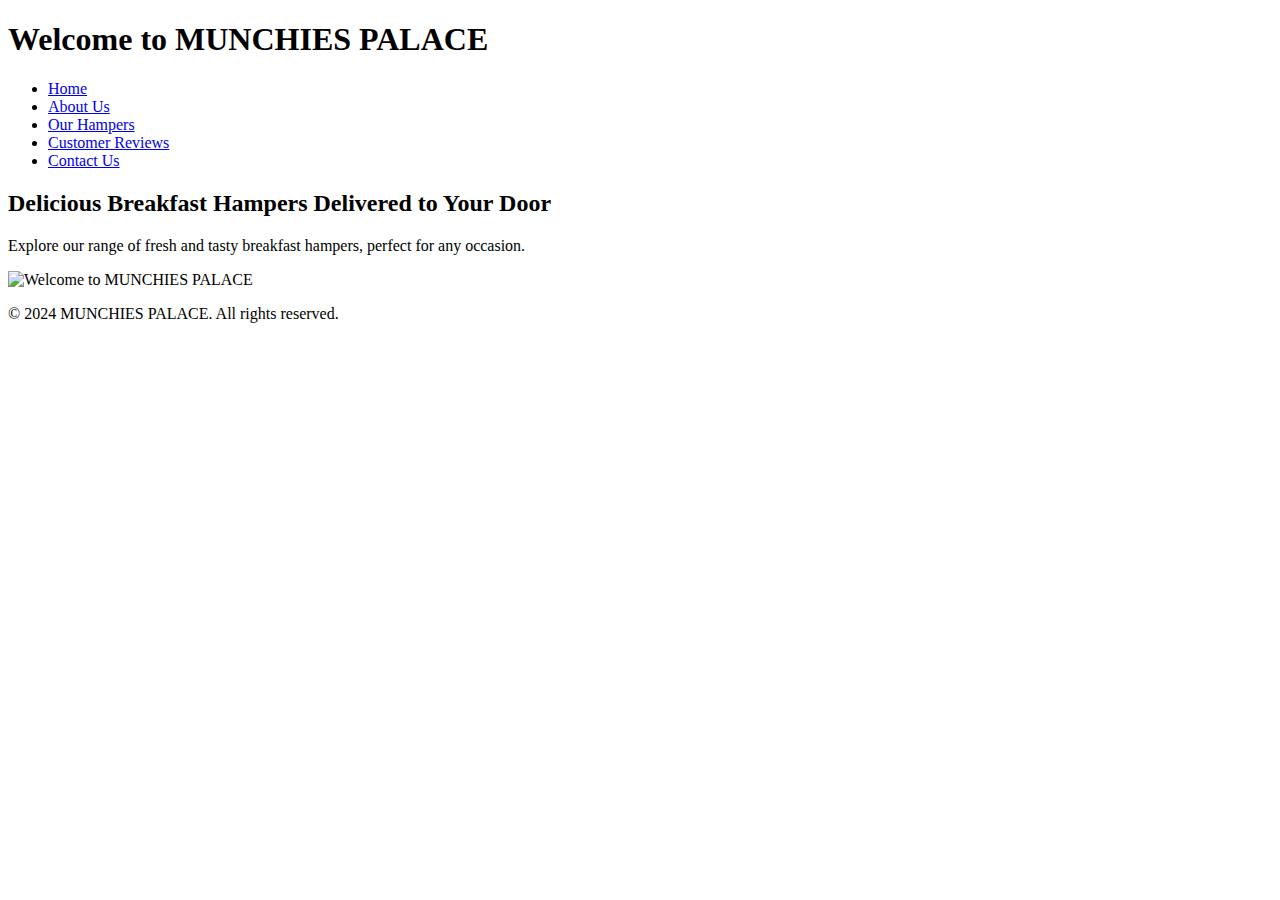
==== index.html @ 3816e1f3 "Update index.html" ====
<!DOCTYPE html>
<html lang="en">
<head>
    <meta charset="UTF-8">
    <meta name="viewport" content="width=device-width, initial-scale=1.0">
    <title>MUNCHIES PALACE - Breakfast Hampers</title>
    <link rel="stylesheet" href="style.css">
</head>
<body>
    <header>
        <h1>Welcome to MUNCHIES PALACE</h1>
        <nav>
            <ul>
                <li><a href="index.html" class="active">Home</a></li>
                <li><a href="about.html">About Us</a></li>
                <li><a href="hampers.html">Our Hampers</a></li>
                <li><a href="reviews.html">Customer Reviews</a></li>
                <li><a href="contact.html">Contact Us</a></li>
            </ul>
        </nav>
    </header>
    <main>
        <h2>Delicious Breakfast Hampers Delivered to Your Door</h2>
        <p>Explore our range of fresh and tasty breakfast hampers, perfect for any occasion.</p>
        <!-- Large welcome image space -->
        <div class="welcome-image">
            <img src="images/mp1.jpg" alt="Welcome to MUNCHIES PALACE">
        </div>
    </main>
    <footer>
        <p>&copy; 2024 MUNCHIES PALACE. All rights reserved.</p>
    </footer>
</body>
</html>
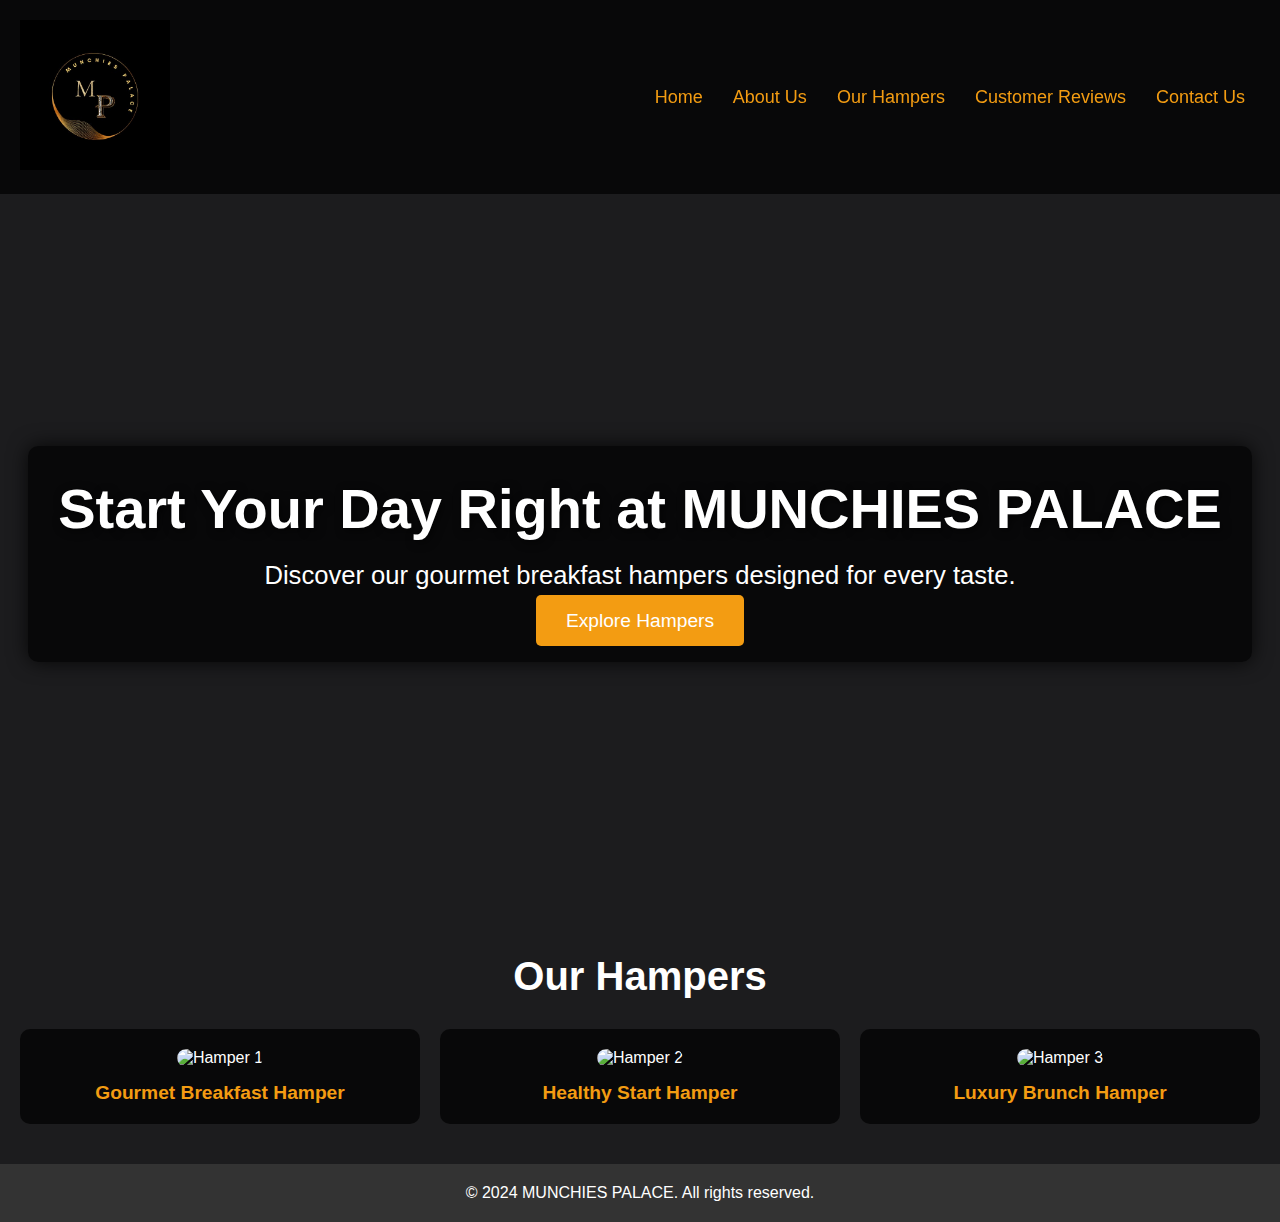
==== commit 597943b6: "Update index.html" ====
--- a/index.html
+++ b/index.html
@@ -1,18 +1,19 @@
-
 <!DOCTYPE html>
 <html lang="en">
 <head>
     <meta charset="UTF-8">
     <meta name="viewport" content="width=device-width, initial-scale=1.0">
-    <title>MUNCHIES PALACE - Breakfast Hampers</title>
+    <title>MUNCHIES PALACE</title>
     <link rel="stylesheet" href="style.css">
 </head>
 <body>
     <header>
-        <h1>Welcome to MUNCHIES PALACE</h1>
+        <div class="logo">
+            <img src="images/mp1.jpg" alt="MUNCHIES PALACE Logo">
+        </div>
         <nav>
             <ul>
-                <li><a href="index.html" class="active">Home</a></li>
+                <li><a href="index.html">Home</a></li>
                 <li><a href="about.html">About Us</a></li>
                 <li><a href="hampers.html">Our Hampers</a></li>
                 <li><a href="reviews.html">Customer Reviews</a></li>
@@ -20,14 +21,35 @@
             </ul>
         </nav>
     </header>
-    <main>
-        <h2>Delicious Breakfast Hampers Delivered to Your Door</h2>
-        <p>Explore our range of fresh and tasty breakfast hampers, perfect for any occasion.</p>
-        <!-- Large welcome image space -->
-        <div class="welcome-image">
-            <img src="images/mp1.jpg" alt="Welcome to MUNCHIES PALACE">
+
+    <section class="hero">
+        <div class="hero-content">
+            <h1>Start Your Day Right at MUNCHIES PALACE</h1>
+            <p>Discover our gourmet breakfast hampers designed for every taste.</p>
+            <a href="hampers.html" class="cta-button">Explore Hampers</a>
         </div>
-    </main>
+    </section>
+
+    <section class="hampers">
+        <div class="container">
+            <h2>Our Hampers</h2>
+            <div class="hampers-grid">
+                <div class="hamper-item">
+                    <img src="images/hamper1.jpg" alt="Hamper 1">
+                    <p>Gourmet Breakfast Hamper</p>
+                </div>
+                <div class="hamper-item">
+                    <img src="images/hamper2.jpg" alt="Hamper 2">
+                    <p>Healthy Start Hamper</p>
+                </div>
+                <div class="hamper-item">
+                    <img src="images/hamper3.jpg" alt="Hamper 3">
+                    <p>Luxury Brunch Hamper</p>
+                </div>
+            </div>
+        </div>
+    </section>
+
     <footer>
         <p>&copy; 2024 MUNCHIES PALACE. All rights reserved.</p>
     </footer>
--- a/style.css
+++ b/style.css
@@ -0,0 +1,208 @@
+/* Global Styles */
+* {
+    margin: 0;
+    padding: 0;
+    box-sizing: border-box;
+}
+
+body {
+    font-family: 'Arial', sans-serif;
+    margin: 0;
+    padding: 0;
+    background-color: #1c1c1e;
+    color: #fff;
+    transition: background-color 0.3s ease-in-out, color 0.3s ease-in-out;
+}
+
+/* Header Styles */
+header {
+    background-color: rgba(0, 0, 0, 0.7);
+    padding: 20px;
+    display: flex;
+    justify-content: space-between;
+    align-items: center;
+    position: sticky;
+    top: 0;
+    z-index: 1000;
+}
+
+.logo img {
+    width: 150px;
+    transition: transform 0.3s ease;
+}
+
+.logo img:hover {
+    transform: scale(1.05);
+}
+
+nav ul {
+    list-style: none;
+    display: flex;
+    margin: 0;
+    padding: 0;
+}
+
+nav ul li {
+    margin: 0 15px;
+}
+
+nav ul li a {
+    color: #f39c12;
+    text-decoration: none;
+    font-size: 18px;
+    transition: color 0.3s ease;
+}
+
+nav ul li a:hover,
+nav ul li a.active {
+    color: #ffb400;
+    text-shadow: 0 0 10px #ffb400;
+}
+
+/* Hero Section with Background Image */
+.hero {
+    background-image: url('images/breakfast-hero.jpg'); /* Background image */
+    background-size: cover;
+    background-position: center;
+    background-repeat: no-repeat;
+    height: 80vh;
+    display: flex;
+    justify-content: center;
+    align-items: center;
+    text-align: center;
+    color: white;
+    position: relative;
+}
+
+.hero-content {
+    background: rgba(0, 0, 0, 0.7); /* Semi-transparent background for text */
+    padding: 30px;
+    border-radius: 10px;
+    box-shadow: 0 0 20px rgba(0, 0, 0, 0.8);
+}
+
+.hero h1 {
+    font-size: 3.5em;
+    margin: 0;
+    text-shadow: 2px 2px 10px rgba(0, 0, 0, 0.7);
+}
+
+.hero p {
+    font-size: 1.6em;
+    margin: 20px 0;
+}
+
+.cta-button {
+    background-color: #f39c12;
+    color: white;
+    padding: 15px 30px;
+    text-decoration: none;
+    font-size: 1.2em;
+    border-radius: 5px;
+    transition: background-color 0.3s, transform 0.3s;
+}
+
+.cta-button:hover {
+    background-color: #e67e22;
+    transform: scale(1.05);
+}
+
+/* Hampers Section */
+.hampers {
+    padding: 40px 20px;
+    background-color: #1c1c1e;
+    text-align: center;
+}
+
+.hampers h2 {
+    font-size: 2.5em;
+    margin-bottom: 30px;
+}
+
+.hampers-grid {
+    display: grid;
+    grid-template-columns: repeat(auto-fit, minmax(250px, 1fr));
+    gap: 20px;
+    justify-content: center;
+}
+
+.hamper-item {
+    background-color: rgba(0, 0, 0, 0.7);
+    padding: 20px;
+    border-radius: 10px;
+    text-align: center;
+    transition: transform 0.3s ease;
+}
+
+.hamper-item img {
+    width: 100%;
+    height: auto;
+    border-radius: 10px;
+    margin-bottom: 15px;
+}
+
+.hamper-item p {
+    font-size: 1.2em;
+    font-weight: bold;
+    color: #f39c12;
+}
+
+/* Hover Effect for Hampers */
+.hamper-item:hover {
+    transform: scale(1.05);
+}
+
+/* Footer */
+footer {
+    background-color: #333;
+    color: white;
+    padding: 20px;
+    text-align: center;
+    position: relative;
+}
+
+footer:hover {
+    background-color: #444;
+}
+
+/* Media Queries for Mobile */
+@media (max-width: 768px) {
+    header {
+        flex-direction: column;
+        padding: 10px;
+    }
+
+    .logo img {
+        width: 120px;
+    }
+
+    nav ul {
+        flex-direction: column;
+        margin-top: 10px;
+    }
+
+    nav ul li {
+        margin: 10px 0;
+    }
+
+    .hero {
+        height: 60vh;
+    }
+
+    .hero h1 {
+        font-size: 2.5em;
+    }
+
+    .hero p {
+        font-size: 1.2em;
+    }
+
+    .cta-button {
+        font-size: 1em;
+        padding: 10px 20px;
+    }
+
+    .hampers-grid {
+        grid-template-columns: 1fr 1fr;
+    }
+}
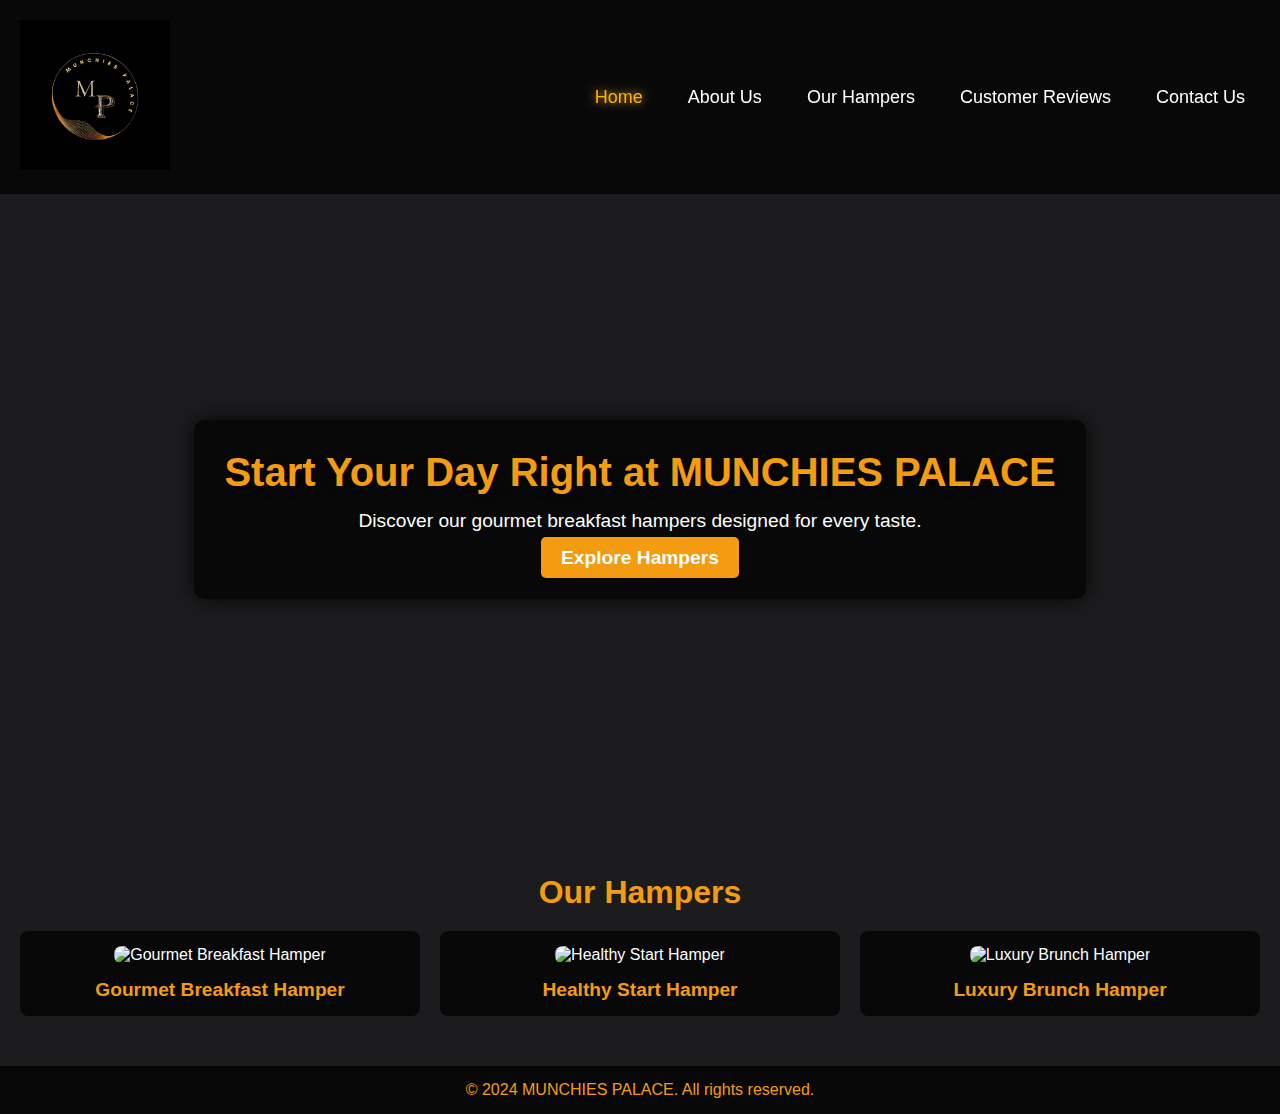
==== commit a39a2694: "Update index.html" ====
--- a/index.html
+++ b/index.html
@@ -3,8 +3,145 @@
 <head>
     <meta charset="UTF-8">
     <meta name="viewport" content="width=device-width, initial-scale=1.0">
-    <title>MUNCHIES PALACE</title>
+    <meta name="description" content="Explore gourmet breakfast hampers at MUNCHIES PALACE for every taste. Start your day deliciously!">
+    <meta name="keywords" content="Munchies Palace, breakfast hampers, gourmet, healthy breakfast, brunch hampers">
+    <title>MUNCHIES PALACE | Gourmet Breakfast Hampers</title>
     <link rel="stylesheet" href="style.css">
+    <style>
+        /* Reset and Page Styling */
+        * {
+            margin: 0;
+            padding: 0;
+            box-sizing: border-box;
+        }
+        
+        body {
+            font-family: Arial, sans-serif;
+            background-color: #1c1c1e;
+            color: #fff;
+        }
+
+        header {
+            background-color: rgba(0, 0, 0, 0.7);
+            padding: 20px;
+            display: flex;
+            align-items: center;
+            justify-content: space-between;
+        }
+
+        nav ul {
+            list-style: none;
+            display: flex;
+            gap: 15px;
+        }
+
+        nav ul li {
+            display: inline-block;
+        }
+
+        nav ul li a {
+            color: #fff;
+            text-decoration: none;
+            font-size: 18px;
+            transition: color 0.3s ease;
+        }
+
+        nav ul li a:hover {
+            color: #f39c12;
+            text-shadow: 0 0 10px #f39c12;
+        }
+
+        .hero {
+            background: url("images/hero-background.jpg") no-repeat center center/cover;
+            height: 70vh;
+            display: flex;
+            align-items: center;
+            justify-content: center;
+            text-align: center;
+            color: #fff;
+        }
+
+        .hero-content h1 {
+            font-size: 2.5rem;
+            color: #f39c12;
+        }
+
+        .hero-content p {
+            margin: 15px 0;
+            font-size: 1.2rem;
+        }
+
+        .cta-button {
+            padding: 10px 20px;
+            background-color: #f39c12;
+            color: #fff;
+            text-decoration: none;
+            border-radius: 5px;
+            font-weight: bold;
+            transition: background-color 0.3s ease;
+        }
+
+        .cta-button:hover {
+            background-color: #e67e22;
+        }
+
+        .hampers {
+            padding: 50px 20px;
+            text-align: center;
+        }
+
+        .hampers h2 {
+            font-size: 2rem;
+            color: #f39c12;
+            margin-bottom: 20px;
+        }
+
+        .hampers-grid {
+            display: grid;
+            grid-template-columns: repeat(auto-fit, minmax(200px, 1fr));
+            gap: 20px;
+        }
+
+        .hamper-item {
+            background-color: rgba(0, 0, 0, 0.7);
+            padding: 15px;
+            border-radius: 8px;
+            transition: transform 0.3s ease;
+        }
+
+        .hamper-item img {
+            width: 100%;
+            height: auto;
+            border-radius: 8px;
+        }
+
+        .hamper-item:hover {
+            transform: scale(1.05);
+        }
+
+        footer {
+            background-color: rgba(0, 0, 0, 0.7);
+            padding: 15px;
+            text-align: center;
+            color: #f39c12;
+        }
+
+        /* Responsive Design */
+        @media (max-width: 768px) {
+            header {
+                flex-direction: column;
+                text-align: center;
+            }
+
+            .hero-content h1 {
+                font-size: 2rem;
+            }
+
+            .hero-content p {
+                font-size: 1rem;
+            }
+        }
+    </style>
 </head>
 <body>
     <header>
@@ -13,7 +150,7 @@
         </div>
         <nav>
             <ul>
-                <li><a href="index.html">Home</a></li>
+                <li><a href="index.html" class="active">Home</a></li>
                 <li><a href="about.html">About Us</a></li>
                 <li><a href="hampers.html">Our Hampers</a></li>
                 <li><a href="reviews.html">Customer Reviews</a></li>
@@ -35,15 +172,15 @@
             <h2>Our Hampers</h2>
             <div class="hampers-grid">
                 <div class="hamper-item">
-                    <img src="images/hamper1.jpg" alt="Hamper 1">
+                    <img src="images/hamper1.jpg" alt="Gourmet Breakfast Hamper">
                     <p>Gourmet Breakfast Hamper</p>
                 </div>
                 <div class="hamper-item">
-                    <img src="images/hamper2.jpg" alt="Hamper 2">
+                    <img src="images/hamper2.jpg" alt="Healthy Start Hamper">
                     <p>Healthy Start Hamper</p>
                 </div>
                 <div class="hamper-item">
-                    <img src="images/hamper3.jpg" alt="Hamper 3">
+                    <img src="images/hamper3.jpg" alt="Luxury Brunch Hamper">
                     <p>Luxury Brunch Hamper</p>
                 </div>
             </div>
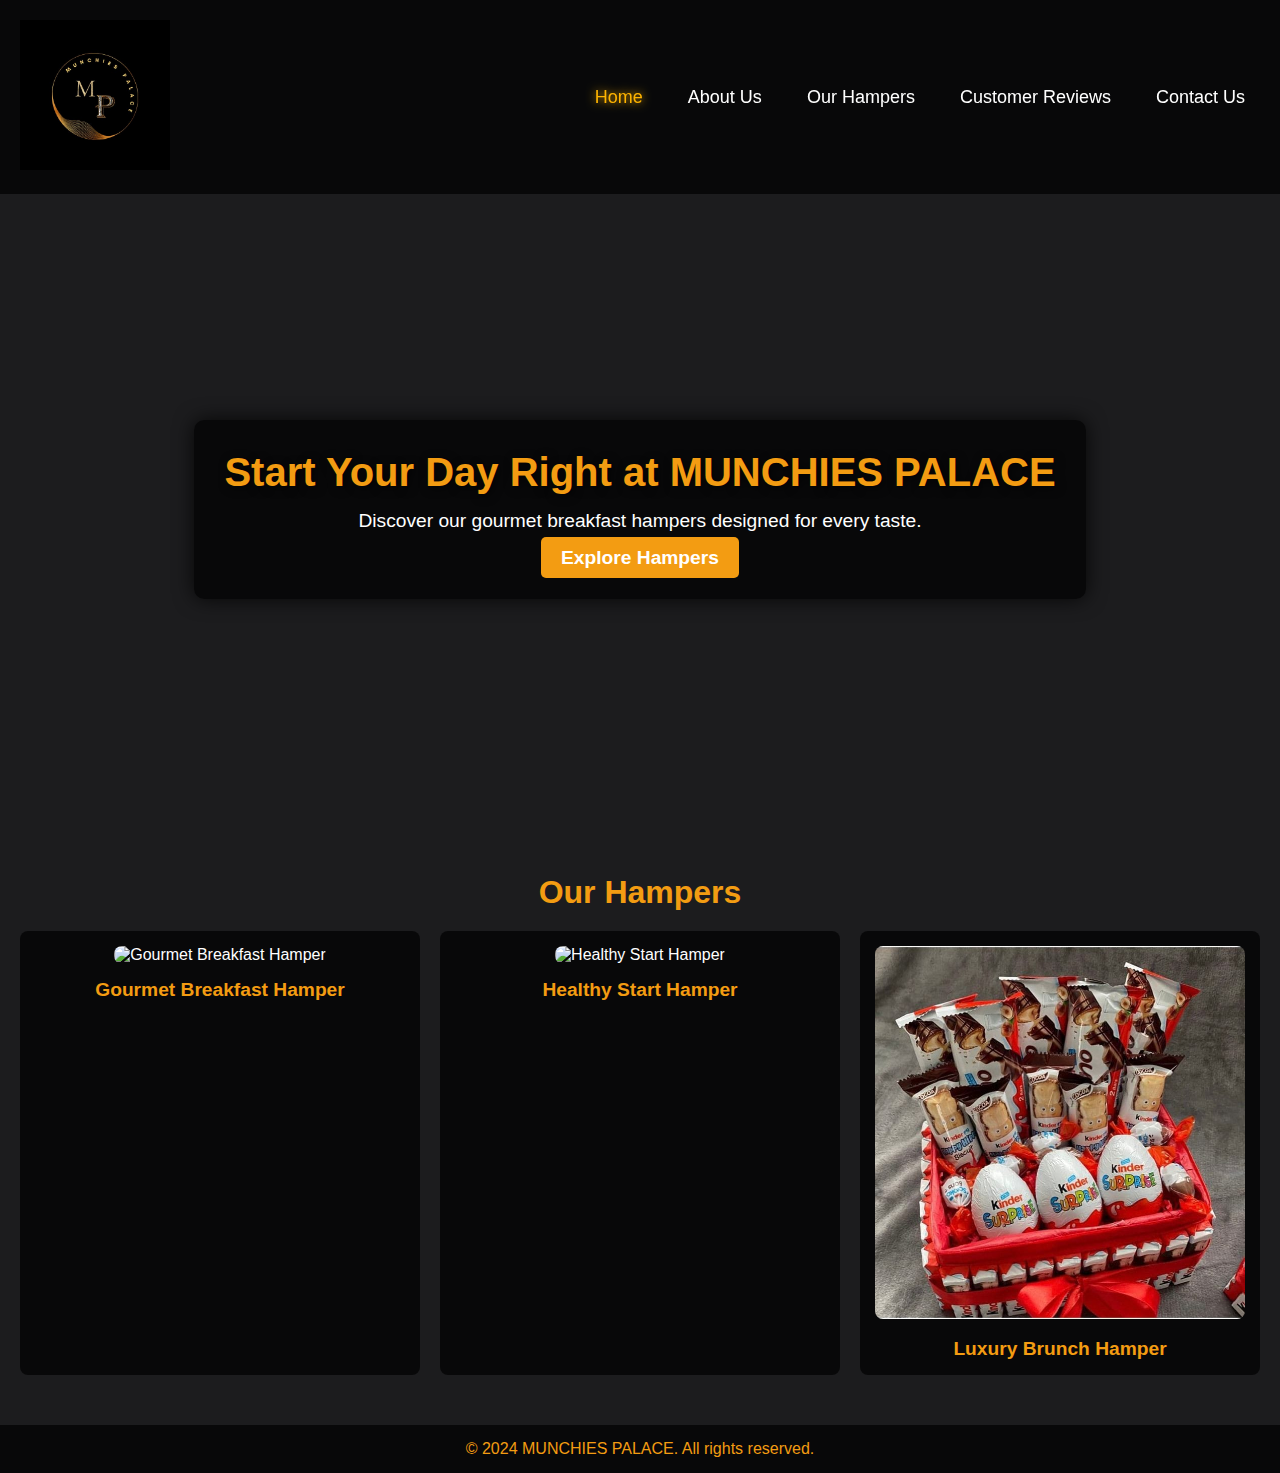
==== commit 97efdd88: "Update index.html" ====
--- a/index.html
+++ b/index.html
@@ -180,7 +180,7 @@
                     <p>Healthy Start Hamper</p>
                 </div>
                 <div class="hamper-item">
-                    <img src="images/hamper3.jpg" alt="Luxury Brunch Hamper">
+                    <img src="images/kindar.jpg" alt="Luxury Brunch Hamper">
                     <p>Luxury Brunch Hamper</p>
                 </div>
             </div>
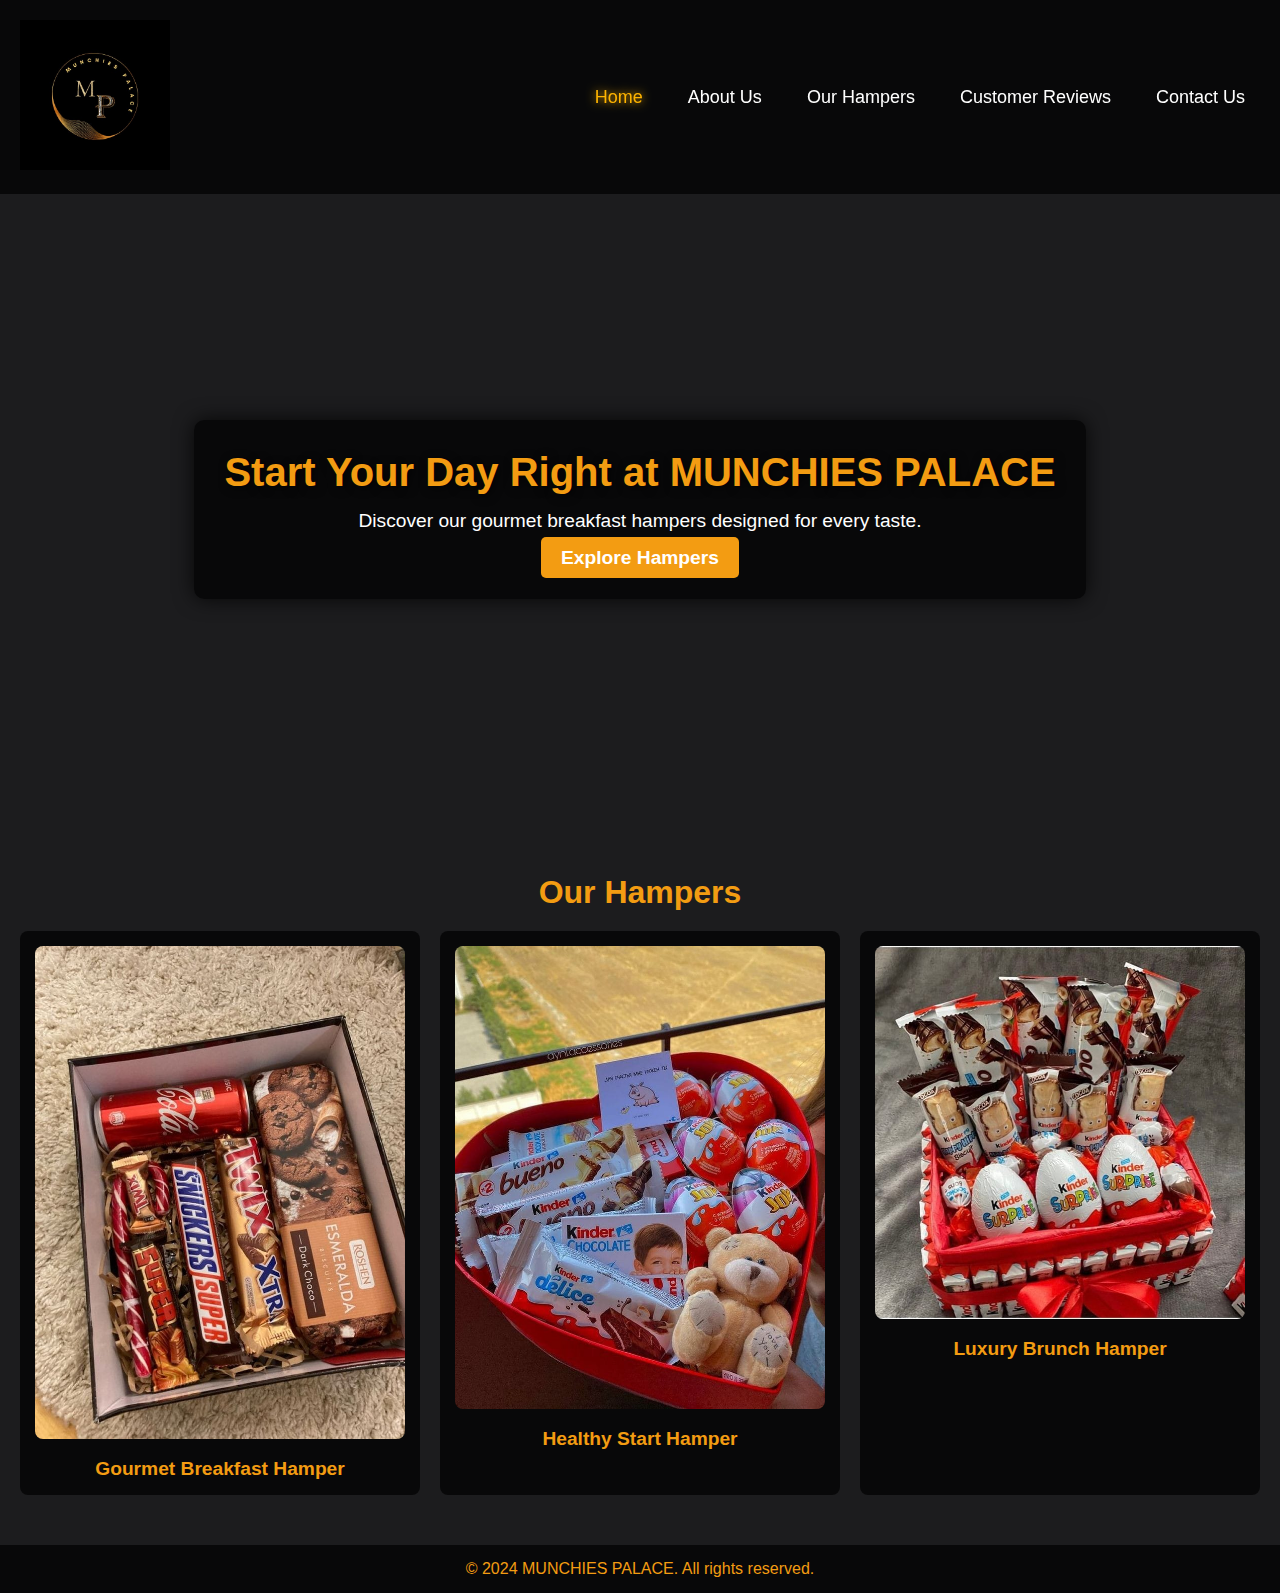
==== commit 2f63a3cd: "Update index.html" ====
--- a/index.html
+++ b/index.html
@@ -172,11 +172,11 @@
             <h2>Our Hampers</h2>
             <div class="hampers-grid">
                 <div class="hamper-item">
-                    <img src="images/hamper1.jpg" alt="Gourmet Breakfast Hamper">
+                    <img src="images/roshen.jpg" alt="Gourmet Breakfast Hamper">
                     <p>Gourmet Breakfast Hamper</p>
                 </div>
                 <div class="hamper-item">
-                    <img src="images/hamper2.jpg" alt="Healthy Start Hamper">
+                    <img src="images/delice.jpg" alt="Healthy Start Hamper">
                     <p>Healthy Start Hamper</p>
                 </div>
                 <div class="hamper-item">
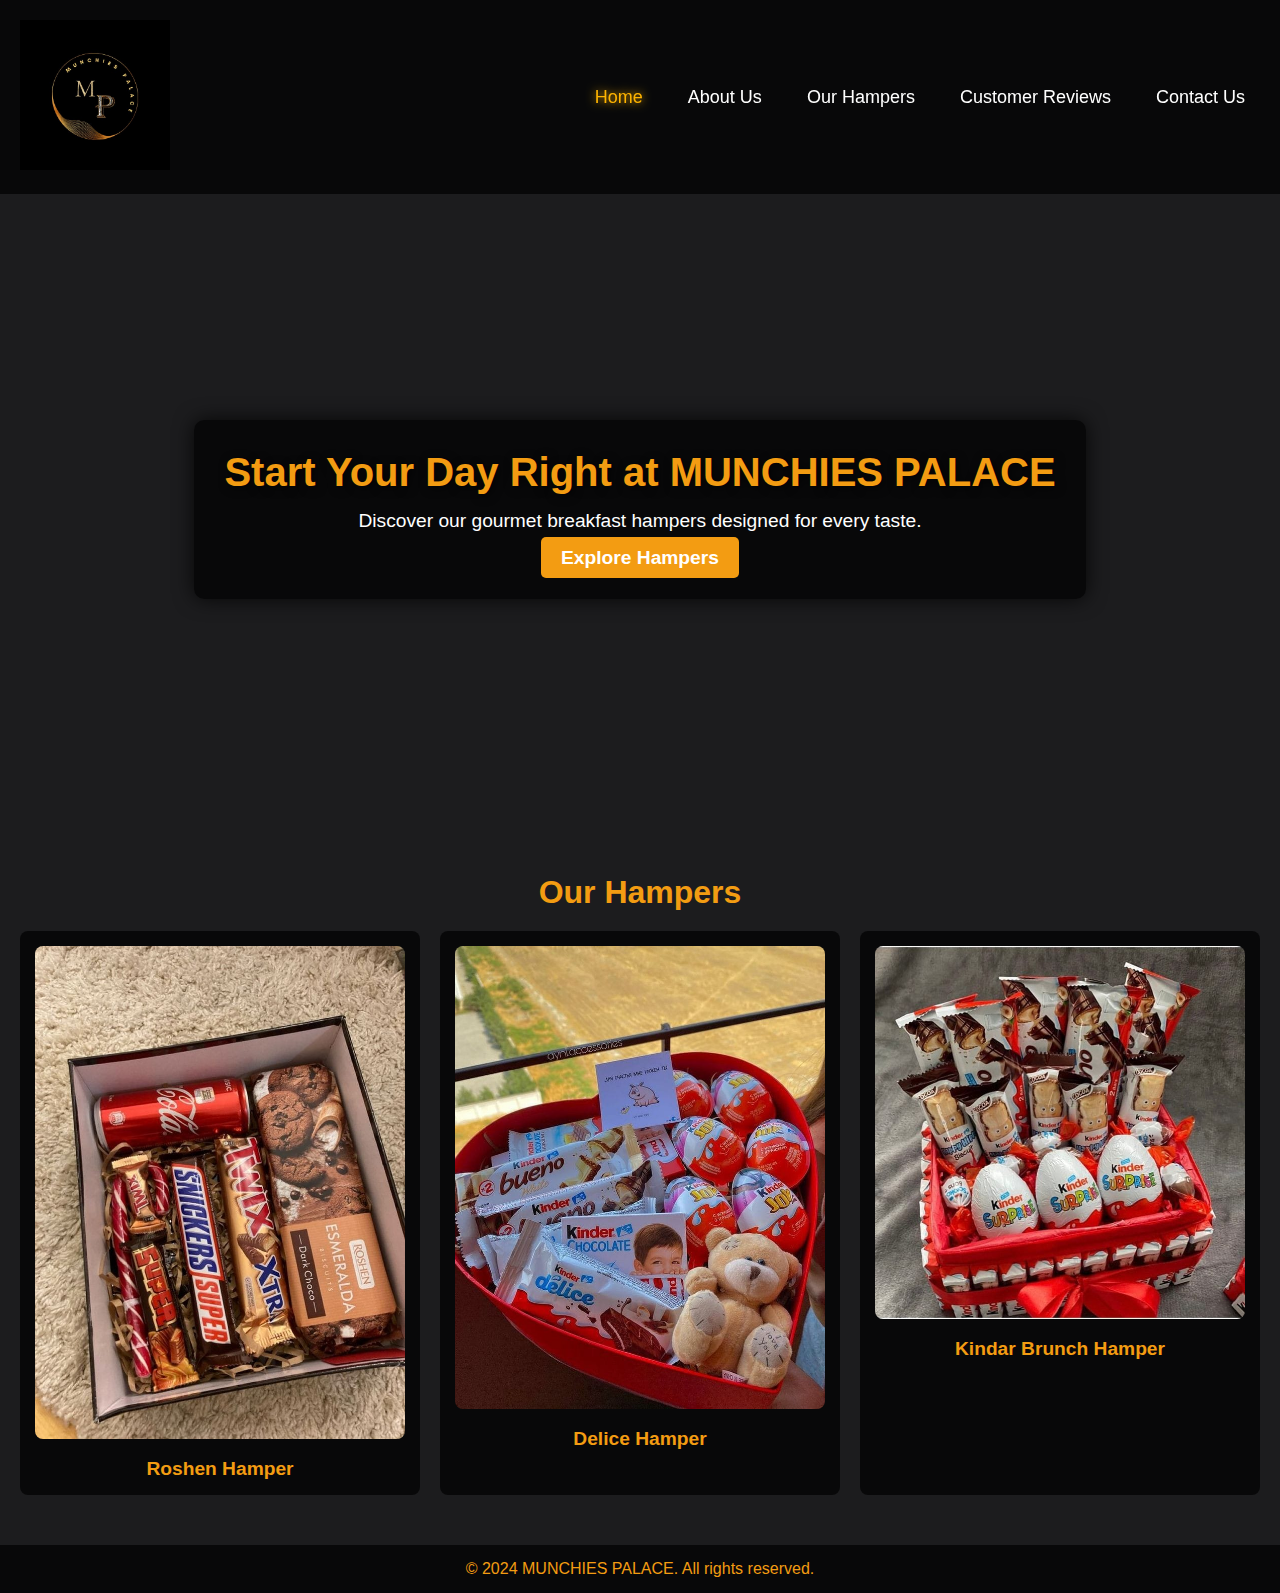
==== commit d3453e77: "Update index.html" ====
--- a/index.html
+++ b/index.html
@@ -172,16 +172,16 @@
             <h2>Our Hampers</h2>
             <div class="hampers-grid">
                 <div class="hamper-item">
-                    <img src="images/roshen.jpg" alt="Gourmet Breakfast Hamper">
-                    <p>Gourmet Breakfast Hamper</p>
+                    <img src="images/roshen.jpg" alt="Roshen Hamper">
+                    <p>Roshen Hamper</p>
                 </div>
                 <div class="hamper-item">
-                    <img src="images/delice.jpg" alt="Healthy Start Hamper">
-                    <p>Healthy Start Hamper</p>
+                    <img src="images/delice.jpg" alt="Delice Hamper">
+                    <p>Delice Hamper</p>
                 </div>
                 <div class="hamper-item">
-                    <img src="images/kindar.jpg" alt="Luxury Brunch Hamper">
-                    <p>Luxury Brunch Hamper</p>
+                    <img src="images/kindar.jpg" alt="Kindar Brunc Hamper">
+                    <p>Kindar Brunch Hamper</p>
                 </div>
             </div>
         </div>
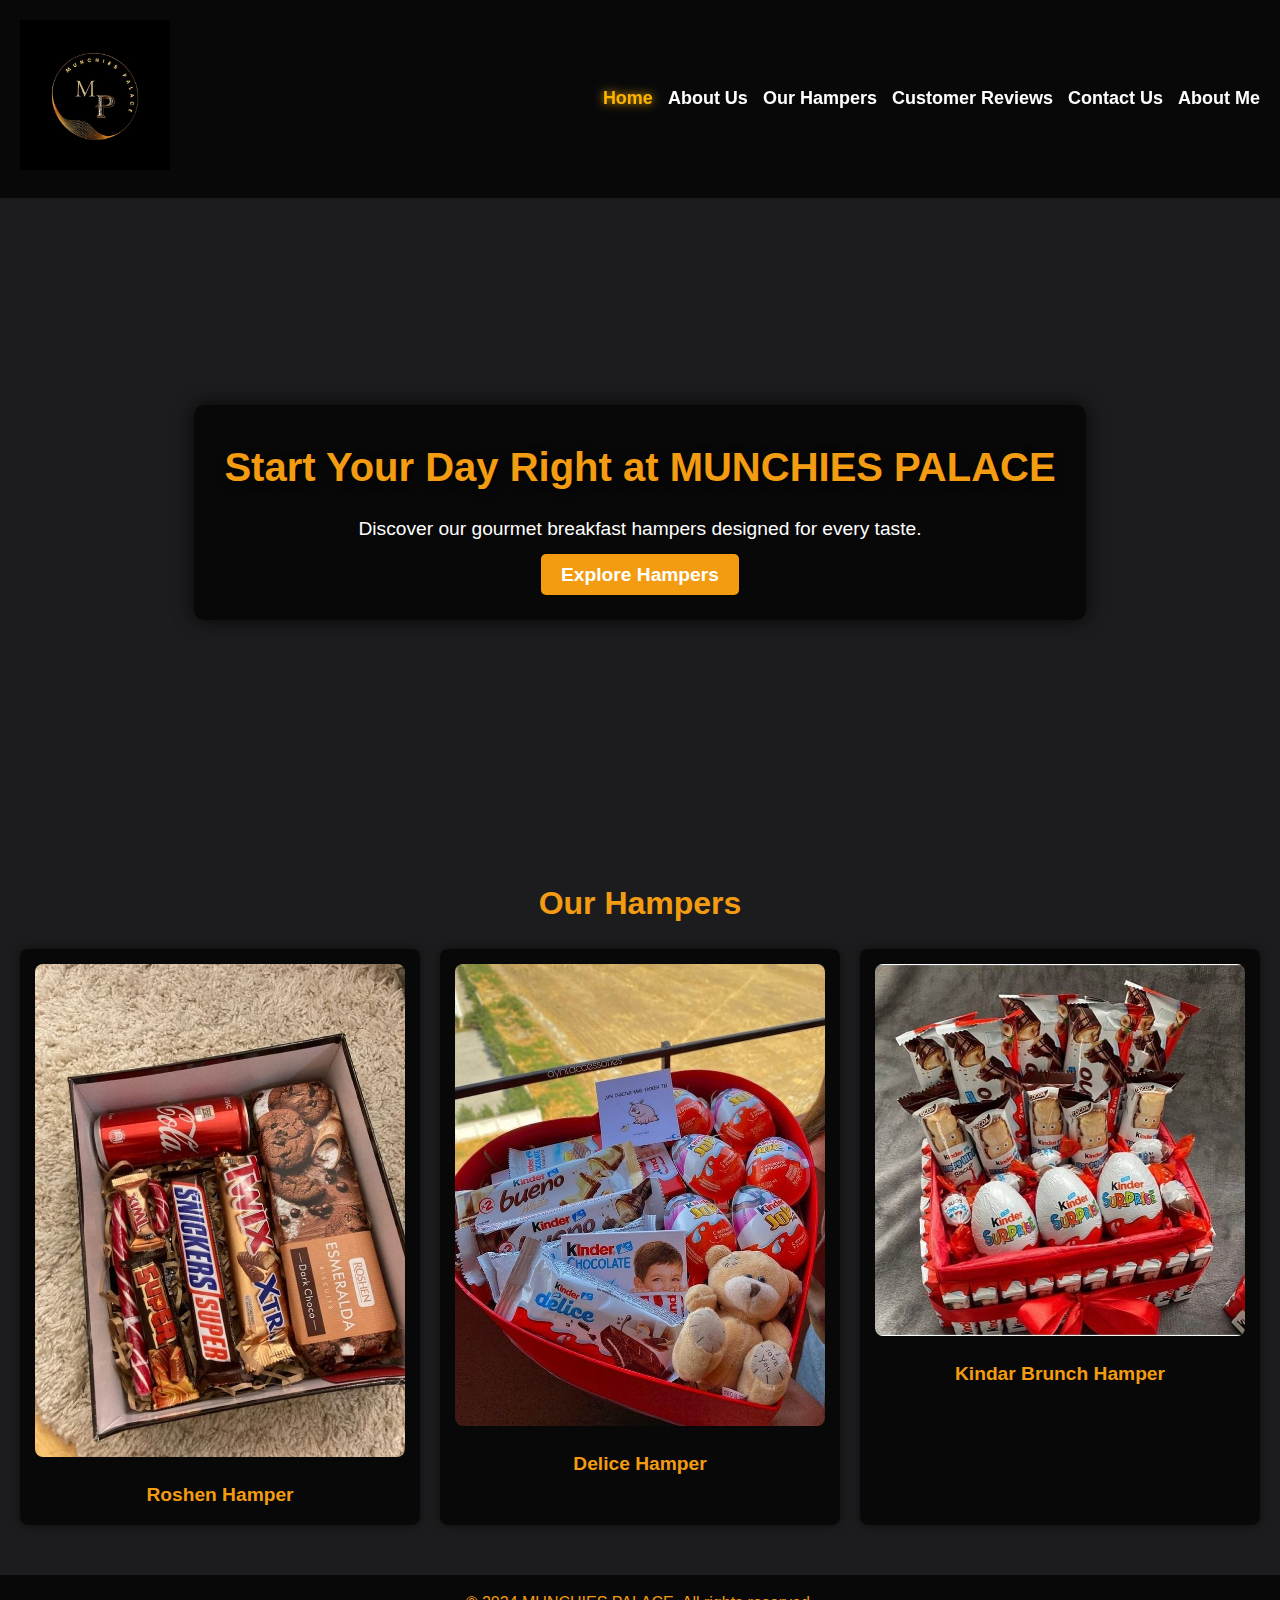
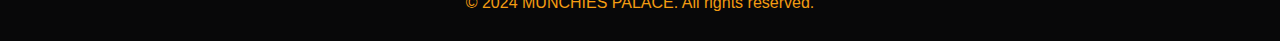
==== commit d8e3c020: "Update index.html" ====
--- a/index.html
+++ b/index.html
@@ -155,6 +155,7 @@
                 <li><a href="hampers.html">Our Hampers</a></li>
                 <li><a href="reviews.html">Customer Reviews</a></li>
                 <li><a href="contact.html">Contact Us</a></li>
+                <li><a href="about me.html">About Me</a></li>
             </ul>
         </nav>
     </header>
--- a/style.css
+++ b/style.css
@@ -7,11 +7,10 @@
 
 body {
     font-family: 'Arial', sans-serif;
-    margin: 0;
-    padding: 0;
     background-color: #1c1c1e;
     color: #fff;
-    transition: background-color 0.3s ease-in-out, color 0.3s ease-in-out;
+    transition: background-color 0.3s ease, color 0.3s ease;
+    line-height: 1.6;
 }
 
 /* Header Styles */
@@ -38,19 +37,15 @@
 nav ul {
     list-style: none;
     display: flex;
-    margin: 0;
-    padding: 0;
-}
-
-nav ul li {
-    margin: 0 15px;
+    gap: 20px;
 }
 
 nav ul li a {
     color: #f39c12;
+    font-size: 1.1em;
+    font-weight: bold;
     text-decoration: none;
-    font-size: 18px;
-    transition: color 0.3s ease;
+    transition: color 0.3s, text-shadow 0.3s;
 }
 
 nav ul li a:hover,
@@ -59,23 +54,21 @@
     text-shadow: 0 0 10px #ffb400;
 }
 
-/* Hero Section with Background Image */
+/* Hero Section */
 .hero {
-    background-image: url('images/breakfast-hero.jpg'); /* Background image */
+    background-image: url('images/breakfast-hero.jpg');
     background-size: cover;
     background-position: center;
-    background-repeat: no-repeat;
     height: 80vh;
     display: flex;
+    align-items: center;
     justify-content: center;
-    align-items: center;
-    text-align: center;
     color: white;
-    position: relative;
+    text-align: center;
 }
 
 .hero-content {
-    background: rgba(0, 0, 0, 0.7); /* Semi-transparent background for text */
+    background: rgba(0, 0, 0, 0.7);
     padding: 30px;
     border-radius: 10px;
     box-shadow: 0 0 20px rgba(0, 0, 0, 0.8);
@@ -83,7 +76,6 @@
 
 .hero h1 {
     font-size: 3.5em;
-    margin: 0;
     text-shadow: 2px 2px 10px rgba(0, 0, 0, 0.7);
 }
 
@@ -96,8 +88,9 @@
     background-color: #f39c12;
     color: white;
     padding: 15px 30px;
+    font-size: 1.2em;
+    font-weight: bold;
     text-decoration: none;
-    font-size: 1.2em;
     border-radius: 5px;
     transition: background-color 0.3s, transform 0.3s;
 }
@@ -109,7 +102,7 @@
 
 /* Hampers Section */
 .hampers {
-    padding: 40px 20px;
+    padding: 60px 20px;
     background-color: #1c1c1e;
     text-align: center;
 }
@@ -123,20 +116,19 @@
     display: grid;
     grid-template-columns: repeat(auto-fit, minmax(250px, 1fr));
     gap: 20px;
-    justify-content: center;
 }
 
 .hamper-item {
-    background-color: rgba(0, 0, 0, 0.7);
-    padding: 20px;
-    border-radius: 10px;
-    text-align: center;
-    transition: transform 0.3s ease;
+    background-color: rgba(0, 0, 0, 0.8);
+    padding: 20px;
+    border-radius: 10px;
+    text-align: center;
+    transition: transform 0.3s, box-shadow 0.3s;
+    box-shadow: 0 0 10px rgba(0, 0, 0, 0.5);
 }
 
 .hamper-item img {
     width: 100%;
-    height: auto;
     border-radius: 10px;
     margin-bottom: 15px;
 }
@@ -147,9 +139,9 @@
     color: #f39c12;
 }
 
-/* Hover Effect for Hampers */
 .hamper-item:hover {
     transform: scale(1.05);
+    box-shadow: 0 0 20px rgba(0, 0, 0, 0.8);
 }
 
 /* Footer */
@@ -158,11 +150,65 @@
     color: white;
     padding: 20px;
     text-align: center;
-    position: relative;
+}
+
+footer p {
+    margin-bottom: 10px;
 }
 
 footer:hover {
     background-color: #444;
+}
+
+.social-icons a {
+    margin: 0 10px;
+    display: inline-block;
+    transition: transform 0.3s;
+}
+
+.social-icons a:hover {
+    transform: scale(1.2);
+}
+
+/* Form Styles for Reviews Page */
+.review-box {
+    max-width: 500px;
+    margin: 30px auto;
+    background: rgba(0, 0, 0, 0.7);
+    padding: 20px;
+    border-radius: 10px;
+    box-shadow: 0 0 10px rgba(0, 0, 0, 0.8);
+}
+
+.review-box h3 {
+    font-size: 1.8em;
+    color: #f39c12;
+    margin-bottom: 20px;
+}
+
+.review-box input,
+.review-box textarea,
+.review-box button {
+    width: 100%;
+    padding: 10px;
+    margin-bottom: 10px;
+    border: 1px solid #ccc;
+    border-radius: 5px;
+    font-size: 1em;
+}
+
+.review-box button {
+    background-color: #f39c12;
+    color: #fff;
+    font-weight: bold;
+    border: none;
+    cursor: pointer;
+    transition: background-color 0.3s, transform 0.3s;
+}
+
+.review-box button:hover {
+    background-color: #e67e22;
+    transform: scale(1.05);
 }
 
 /* Media Queries for Mobile */
@@ -178,11 +224,7 @@
 
     nav ul {
         flex-direction: column;
-        margin-top: 10px;
-    }
-
-    nav ul li {
-        margin: 10px 0;
+        gap: 10px;
     }
 
     .hero {
@@ -205,4 +247,8 @@
     .hampers-grid {
         grid-template-columns: 1fr 1fr;
     }
-}
+
+    .review-box {
+        padding: 15px;
+    }
+}
